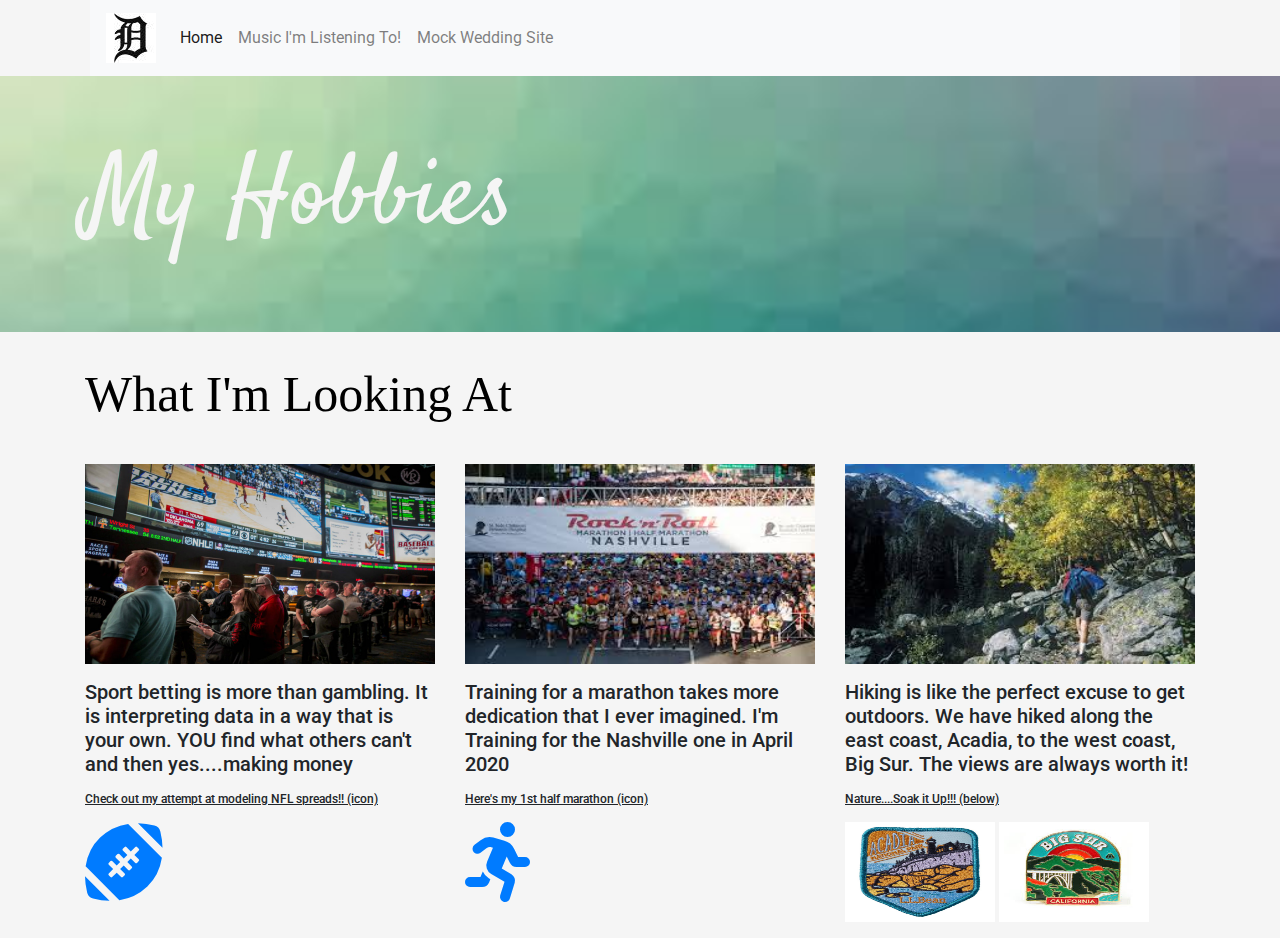
==== index.html @ e2fdd6e7 "go" ====
<!DOCTYPE html>
<html lang="en">
<head>
  <!-- Required meta tags -->
  <meta charset="utf-8">
  <meta name="viewport" content="width=device-width, initial-scale=1, shrink-to-fit=no">

  <!-- Google Fonts -->
  <!-- Swap out "Roboto" for the font(s) you want to use -->
  <link href="https://fonts.googleapis.com/css?family=Roboto|Arvo|Dancing+Script|Satisfy|ZCOOL+QingKe+HuangYou&display=swap" rel="stylesheet">
  
  <!-- Font Awesome -->
  <link rel="stylesheet" href="https://use.fontawesome.com/releases/v5.12.0/css/all.css" origin="anonymous">

  <!-- Bootstrap CSS -->
  <link rel="stylesheet" href="https://stackpath.bootstrapcdn.com/bootstrap/4.4.1/css/bootstrap.min.css" integrity="sha384-Vkoo8x4CGsO3+Hhxv8T/Q5PaXtkKtu6ug5TOeNV6gBiFeWPGFN9MuhOf23Q9Ifjh" crossorigin="anonymous">
  
  <!-- CSS -->
  <link rel="stylesheet" href="styles.css">

  <title>My Life!</title>
</head>
<body>
  <nav class="navbar navbar-expand-lg navbar-light bg-light">
    <a class="navbar-brand"><img src="English D.jpg" alt="D"></a>
    <button class="navbar-toggler" type="button" data-toggle="collapse" data-target="#navbarNav" aria-controls="navbarNav" aria-expanded="false" aria-label="Toggle navigation">
      <span class="navbar-toggler-icon"></span>
    </button>
    <div class="collapse navbar-collapse" id="navbarNav">
      <ul class="navbar-nav">
        <li class="nav-item active">
          <a class="nav-link" href="https://bcd9493.github.io/index">Home <span class="sr-only">(current)</span></a>
        </li>
        <li class="nav-item">
          <a class="nav-link" href="https://bcd9493.github.io/music">Music I'm Listening To!</a>
        </li>
        <li class="nav-item">
          <a class="nav-link" href="https://bcd9493.github.io/wedding">Mock Wedding Site</a>
        </li>
        
        
      </ul>
    </div>
  </nav>

  <div class="jumbotron jumbotron-fluid">
    <div class="container">
      <h1 class="display-4">My Hobbies</h1>
  </div>
  </div>
  <p> 
    <div class ="container">
      <div class="row">
        <div class ="col text-center">
      <h2>What I'm Looking At</h2>
    </div>
  </p>

  <div class="container">
    <div class="first">
      <div class="row">
        <div class="col"><img src="Sports Betting.jpg" alt="sportsbetting">
          <p><h3> Sport betting is more than gambling. It is interpreting data in a way that is your own. 
            YOU find what others can't and then yes....making money</h3></p>
          <p><h4>Check out my attempt at modeling NFL spreads!! (icon)</h4></p>
          <p><a class="fas fa-football-ball fa-5x" href="https://docs.google.com/spreadsheets/d/1rbetsvpSYOVrVm0mqaSkccJCy7_Cs1furze4Jes731I/edit#gid=1456623253" target="_blank">
          </i></a></p></div>
          <div class="col"><img src="Nashville Marathon.jpg" alt="Nashville">
            <p><h3>  Training for a marathon takes more dedication that I ever imagined. I'm Training
            for the Nashville one in April 2020 </h3></p>
            <p><h4>Here's my 1st half marathon (icon)</h4></p>
            <p><a class="fas fa-running fa-5x" href= "https://www.athlinks.com/event/5062/results/Event/732965/Course/1213517/Bib/2448" target="_blank"></a></p></div>
        <div class="col"><img src="Hiking.jpg" alt="hiking">
          <p><h3> Hiking is like the perfect excuse to get outdoors.
            We have hiked along the east coast, Acadia, to the west coast, Big Sur. The views are always worth it!
          </h3></p>
          <p><h4>Nature....Soak it Up!!! (below)</h4></p>
          <p><div class = "hiking"><a href="https://www.npca.org/parks/acadia-national-park?s_src=g_grants_ads&gclid=CjwKCAiAjrXxBRAPEiwAiM3DQn4ReVwrCdb5hqaqDg6LPgxmZuU6T3GEbzEUuqIJyjrYDQjhKj98dhoCwfoQAvD_BwE" target="_blank">
            <img src="Acadia.jpg" alt=""></a>
            <a href = "https://www.bigsurcalifornia.org/" target="_blank"> <img src="Big Sur.jpg"></a></p></div></div>
        
      </div>
    </div>  
  </div>  
</p>


<img src="" alt="">

</body>

</html>
---- styles.css ----
.navbar {margin-left: 90px; margin-right: 100px}
body {background-color: whitesmoke;}
h1{color: whitesmoke; font-size: 100px; text-align:left; }
h2{color: black; font-size: 50px; font-family: 'dancing+scrip', 'cursive';margin-bottom: 40px; text-align:left;}
.jumbotron {font-family: 'satisfy', 'cursive'; 
    background-image: url(Cool.jpg); background-size: cover;}   
li {color: blue;}
.first img {height:200px; width: 350px; margin: auto;}
.display-4 {font-size: 100px; }
h3 {font-size: 20px}
h4 {font-size: 12px; text-decoration: underline;}
.hiking img {height:100px; width: 150px; margin: auto; background-color: whitesmoke;}
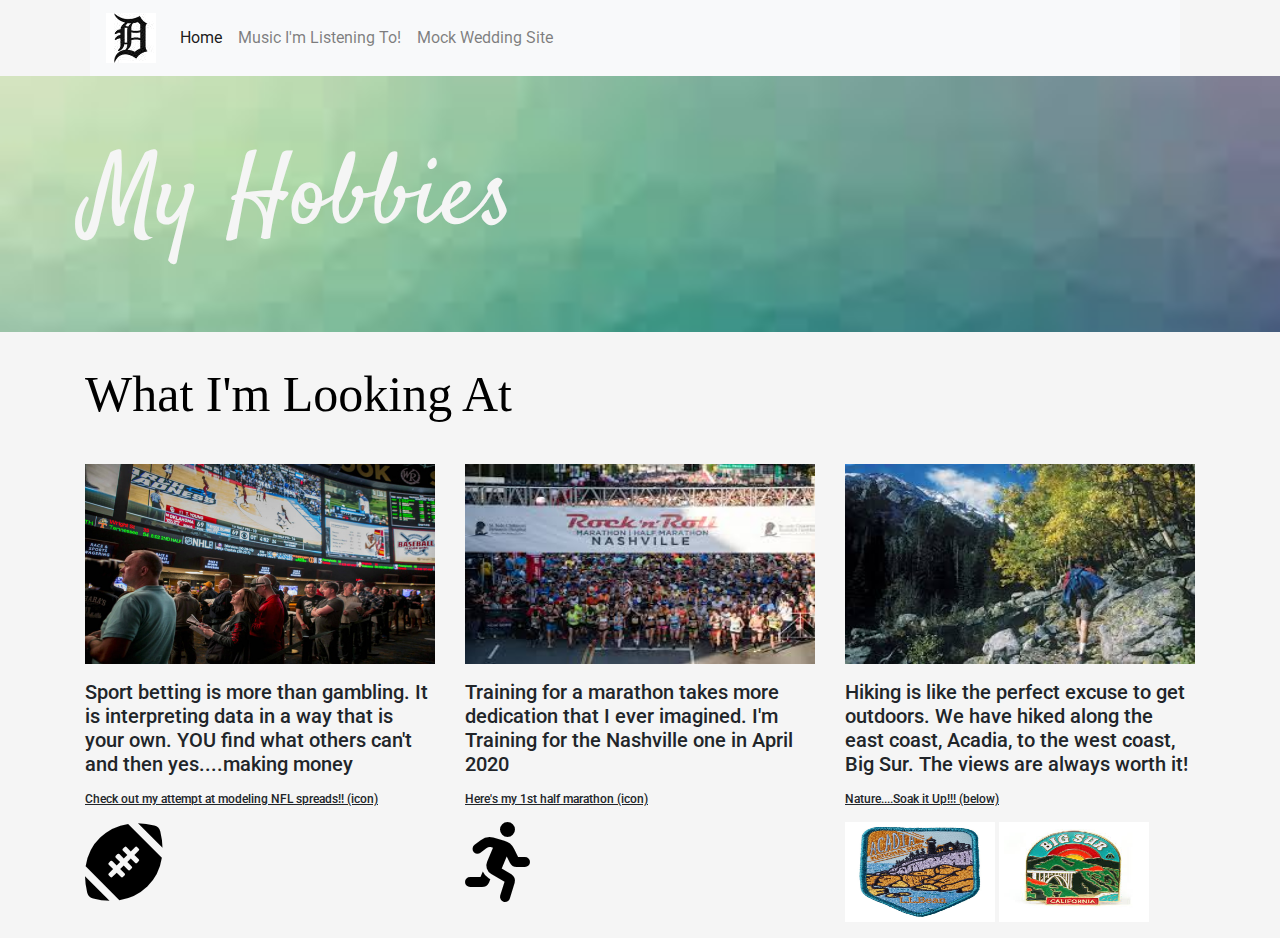
==== commit 5e54d04d: "ok" ====
--- a/index.html
+++ b/index.html
@@ -29,13 +29,13 @@
     <div class="collapse navbar-collapse" id="navbarNav">
       <ul class="navbar-nav">
         <li class="nav-item active">
-          <a class="nav-link" href="https://bcd9493.github.io/index">Home <span class="sr-only">(current)</span></a>
+          <a class="nav-link" href="https://bcd9493.github.io/index.html">Home <span class="sr-only">(current)</span></a>
         </li>
         <li class="nav-item">
-          <a class="nav-link" href="https://bcd9493.github.io/music">Music I'm Listening To!</a>
+          <a class="nav-link" href="https://bcd9493.github.io/music.html">Music I'm Listening To!</a>
         </li>
         <li class="nav-item">
-          <a class="nav-link" href="https://bcd9493.github.io/wedding">Mock Wedding Site</a>
+          <a class="nav-link" href="https://bcd9493.github.io/Wedding.html">Mock Wedding Site</a>
         </li>
         
         
@@ -78,15 +78,14 @@
           <p><div class = "hiking"><a href="https://www.npca.org/parks/acadia-national-park?s_src=g_grants_ads&gclid=CjwKCAiAjrXxBRAPEiwAiM3DQn4ReVwrCdb5hqaqDg6LPgxmZuU6T3GEbzEUuqIJyjrYDQjhKj98dhoCwfoQAvD_BwE" target="_blank">
             <img src="Acadia.jpg" alt=""></a>
             <a href = "https://www.bigsurcalifornia.org/" target="_blank"> <img src="Big Sur.jpg"></a></p></div></div>
-        
-      </div>
+              </div>
     </div>  
   </div>  
 </p>
 
-
-<img src="" alt="">
-
+<script src="https://code.jquery.com/jquery-3.4.1.slim.min.js" integrity="sha384-J6qa4849blE2+poT4WnyKhv5vZF5SrPo0iEjwBvKU7imGFAV0wwj1yYfoRSJoZ+n" crossorigin="anonymous"></script>
+<script src="https://cdn.jsdelivr.net/npm/popper.js@1.16.0/dist/umd/popper.min.js" integrity="sha384-Q6E9RHvbIyZFJoft+2mJbHaEWldlvI9IOYy5n3zV9zzTtmI3UksdQRVvoxMfooAo" crossorigin="anonymous"></script>
+<script src="https://stackpath.bootstrapcdn.com/bootstrap/4.4.1/js/bootstrap.min.js" integrity="sha384-wfSDF2E50Y2D1uUdj0O3uMBJnjuUD4Ih7YwaYd1iqfktj0Uod8GCExl3Og8ifwB6" crossorigin="anonymous"></script>
 </body>
 
 </html>--- a/styles.css
+++ b/styles.css
@@ -3,10 +3,10 @@
 h1{color: whitesmoke; font-size: 100px; text-align:left; }
 h2{color: black; font-size: 50px; font-family: 'dancing+scrip', 'cursive';margin-bottom: 40px; text-align:left;}
 .jumbotron {font-family: 'satisfy', 'cursive'; 
-    background-image: url(Cool.jpg); background-size: cover;}   
-li {color: blue;}
+    background-image: url(Cool.jpg); background-size: cover;}
 .first img {height:200px; width: 350px; margin: auto;}
 .display-4 {font-size: 100px; }
 h3 {font-size: 20px}
 h4 {font-size: 12px; text-decoration: underline;}
-.hiking img {height:100px; width: 150px; margin: auto; background-color: whitesmoke;}+.hiking img {height:100px; width: 150px; margin: auto; background-color: whitesmoke;}
+.fas {color: black}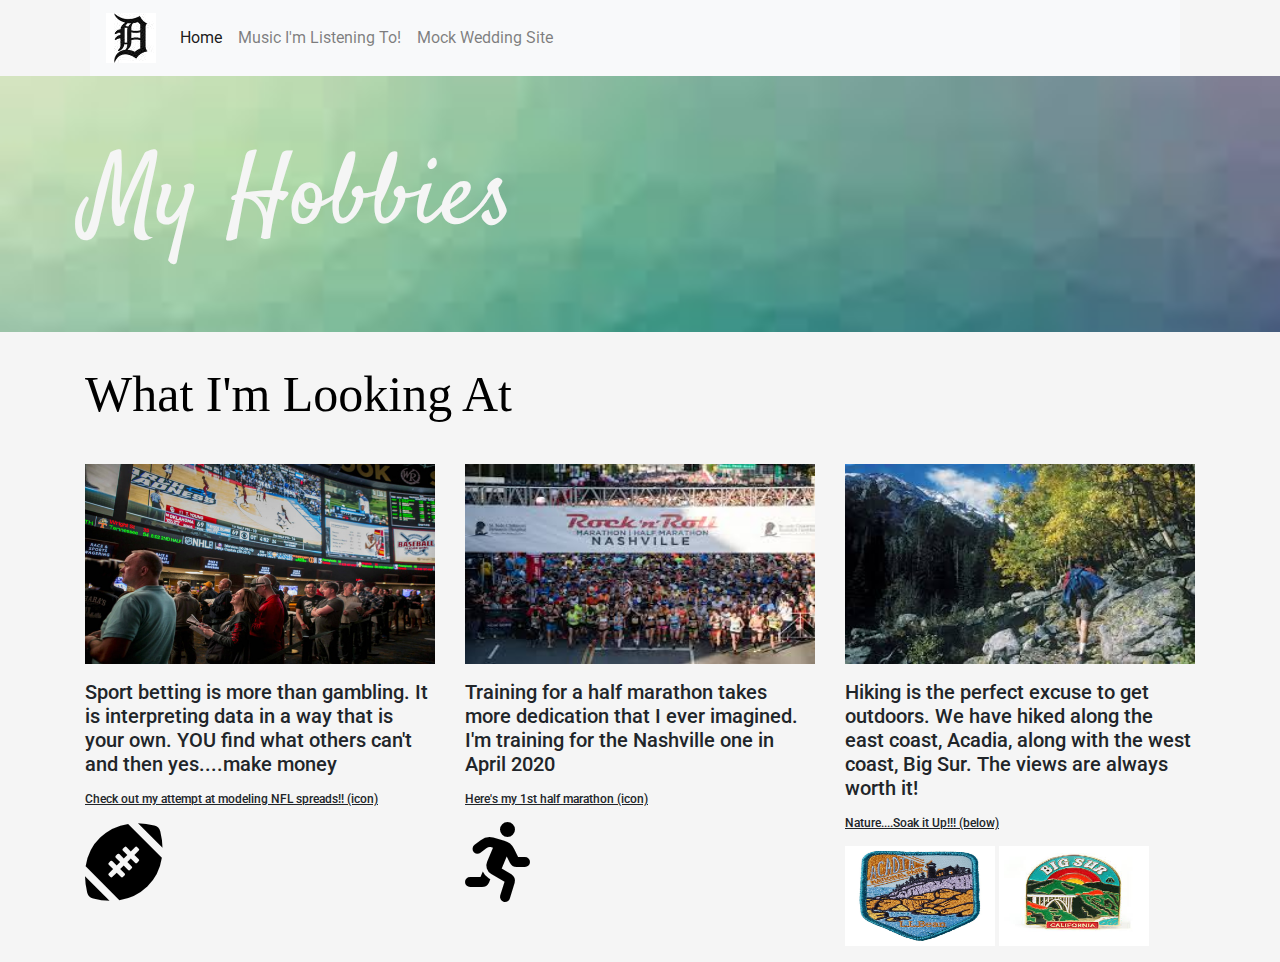
==== commit 82873019: "Grammar" ====
--- a/index.html
+++ b/index.html
@@ -29,13 +29,13 @@
     <div class="collapse navbar-collapse" id="navbarNav">
       <ul class="navbar-nav">
         <li class="nav-item active">
-          <a class="nav-link" href="https://bcd9493.github.io/index.html">Home <span class="sr-only">(current)</span></a>
+          <a class="nav-link" href="index.html">Home <span class="sr-only">(current)</span></a>
         </li>
         <li class="nav-item">
-          <a class="nav-link" href="https://bcd9493.github.io/music.html">Music I'm Listening To!</a>
+          <a class="nav-link" href="music.html">Music I'm Listening To!</a>
         </li>
         <li class="nav-item">
-          <a class="nav-link" href="https://bcd9493.github.io/Wedding.html">Mock Wedding Site</a>
+          <a class="nav-link" href="mockwedding.html">Mock Wedding Site</a>
         </li>
         
         
@@ -61,18 +61,18 @@
       <div class="row">
         <div class="col"><img src="Sports Betting.jpg" alt="sportsbetting">
           <p><h3> Sport betting is more than gambling. It is interpreting data in a way that is your own. 
-            YOU find what others can't and then yes....making money</h3></p>
+            YOU find what others can't and then yes....make money</h3></p>
           <p><h4>Check out my attempt at modeling NFL spreads!! (icon)</h4></p>
           <p><a class="fas fa-football-ball fa-5x" href="https://docs.google.com/spreadsheets/d/1rbetsvpSYOVrVm0mqaSkccJCy7_Cs1furze4Jes731I/edit#gid=1456623253" target="_blank">
           </i></a></p></div>
           <div class="col"><img src="Nashville Marathon.jpg" alt="Nashville">
-            <p><h3>  Training for a marathon takes more dedication that I ever imagined. I'm Training
+            <p><h3>  Training for a half marathon takes more dedication that I ever imagined. I'm training
             for the Nashville one in April 2020 </h3></p>
             <p><h4>Here's my 1st half marathon (icon)</h4></p>
             <p><a class="fas fa-running fa-5x" href= "https://www.athlinks.com/event/5062/results/Event/732965/Course/1213517/Bib/2448" target="_blank"></a></p></div>
         <div class="col"><img src="Hiking.jpg" alt="hiking">
-          <p><h3> Hiking is like the perfect excuse to get outdoors.
-            We have hiked along the east coast, Acadia, to the west coast, Big Sur. The views are always worth it!
+          <p><h3> Hiking is the perfect excuse to get outdoors.
+            We have hiked along the east coast, Acadia, along with the west coast, Big Sur. The views are always worth it!
           </h3></p>
           <p><h4>Nature....Soak it Up!!! (below)</h4></p>
           <p><div class = "hiking"><a href="https://www.npca.org/parks/acadia-national-park?s_src=g_grants_ads&gclid=CjwKCAiAjrXxBRAPEiwAiM3DQn4ReVwrCdb5hqaqDg6LPgxmZuU6T3GEbzEUuqIJyjrYDQjhKj98dhoCwfoQAvD_BwE" target="_blank">
